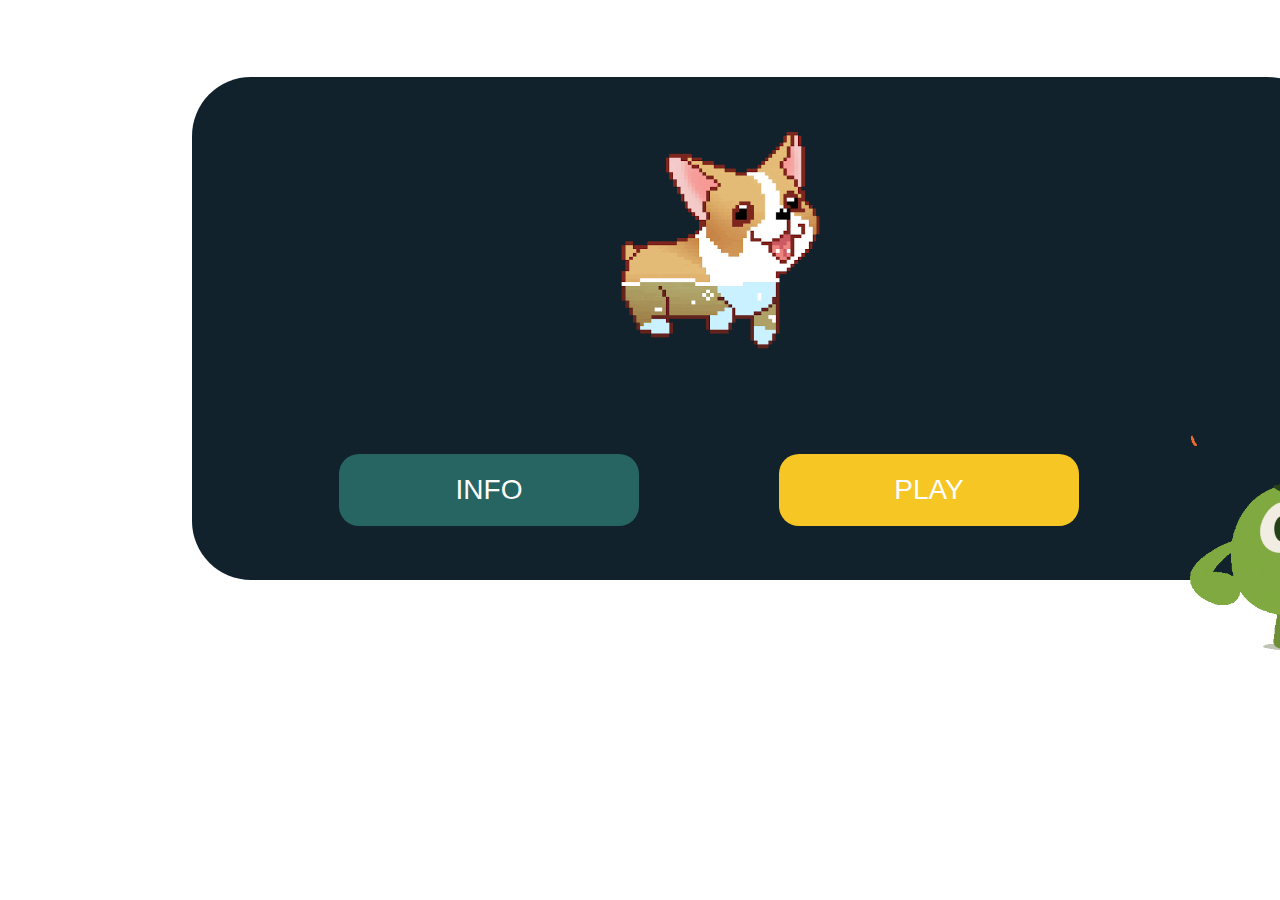
==== index.htm @ 9fa27ada "all" ====
<!DOCTYPE html>
<html lang="en">
<head>
    <meta charset="UTF-8">
    <meta http-equiv="X-UA-Compatible" content="IE=edge">
    <meta name="viewport" content="width=device-width, initial-scale=1.0">
    <title>Document</title>
    <link rel="stylesheet" href="style.css">
    
</head>
<body>
    <div id="back-div">
<img src="/img/dog-swm.gif" alt="" id="dog-img">
<div id="myModal" class="modal">

    <!-- Modal content -->
    <div class="modal-content">
      <span class="close">&times;</span>
      <h1>About game</h1>
      <p>A heard of dogs sank in a deep pool, Warditto is a dog saver, In order</p>
      <p>to get them out he should know the number of dogs that sank .</p>
      <p>Be the hero and guess the right number of dogs</p>


    </div>
  
  </div>
    <div class="grid-container">
      <div class="grid-item">
        <button id="myBtn" class="button button-INFO"><span>INFO </span></button>
    </div>
        <div class="grid-item">
          <a href="/play/play.html"> <button class="button button-PLAY"><span>PLAY </span></button> </a>        
        </div>

    </div>
    <div>
        <img src="/img/question.gif" alt="" id="last-img">
    </div>


    <script>
        // Get the modal
        var modal = document.getElementById("myModal");
        
        // Get the button that opens the modal
        var btn = document.getElementById("myBtn");
        
        // Get the <span> element that closes the modal
        var span = document.getElementsByClassName("close")[0];
        
        // When the user clicks the button, open the modal 
        btn.onclick = function() {
          modal.style.display = "block";
        }
        
        // When the user clicks on <span> (x), close the modal
        span.onclick = function() {
          modal.style.display = "none";
        }
        
        // When the user clicks anywhere outside of the modal, close it
        window.onclick = function(event) {
          if (event.target == modal) {
            modal.style.display = "none";
          }
        }
        </script>
</div>
</body>
</html>
---- style.css ----
* {
    padding: 0px;
    margin: 0px;
}
#back-div {
    background-color: #11222C;
    position: absolute;
    padding-left: 117px;
    padding-right: 117px;
    margin-left: 15%;
    margin-top: 77px;
    padding-bottom: 24px;
    border-radius: 59px;
   
}

.grid-container {
    display: grid;
    grid-template-columns: auto auto auto;

    padding: 10px;
    
  }

  .grid-item {
    padding: 20px;
    font-size: 30px;
    text-align: center;
  }
  
#dog-img {
    display: flex;
    width: 330px;
    margin-left: 27%;
    transform: scaleX(-1);
    padding-bottom: 17px;
    
}

#last-img {
    position: absolute;
    margin-top: -303px;
    width: 271px;
    padding-top: 129px;
    left: 85%;
}



/*button */
.button {
    border-radius: 4px;
    background-color: #276562;
    border: none;
    color: #FFFFFF;
    text-align: center;
    font-size: 28px;
    padding: 20px;
    width: 300px;
    transition: all 0.5s;
    cursor: pointer;
    border-radius: 20px;
    margin-right: 100px;
  
  }
  
  .button span {
    cursor: pointer;
    display: inline-block;
    position: relative;
    transition: 0.5s;
  }
  
  .button span:after {
    content: '\00bb';
    position: absolute;
    opacity: 0;
    top: 0;
    right: -20px;
    transition: 0.5s;
  }
  
  .button:hover span {
    padding-right: 25px;
  }
  
  .button:hover span:after {
    opacity: 1;
    right: 0;
  }

  .button-PLAY {
      background-color: #F6C624;
  }


  /*button */



  /* The Modal (background) */
.modal {
    display: none; /* Hidden by default */
    position: fixed; /* Stay in place */
    z-index: 1; /* Sit on top */
    padding-top: 100px; /* Location of the box */
    left: 0;
    top: 0;
    width: 100%; /* Full width */
    height: 100%; /* Full height */
    overflow: auto; /* Enable scroll if needed */
    background-color: rgb(0,0,0); /* Fallback color */
    background-color: rgba(0,0,0,0.4); /* Black w/ opacity */
  }
  
  /* Modal Content */
  .modal-content {
    background-color: #fefefe;
    border-radius: 20PX;
    margin: auto;
    padding: 20px;
    border: 1px solid #888;
    width: 44%;
  }
  .modal-content p {
    font-size: 30PX;
    text-align: center;
  }
  /* The Close Button */
  .close {
    color: #aaaaaa;
    float: right;
    font-size: 28px;
    font-weight: bold;
  }
  
  .close:hover,
  .close:focus {
    color: #000;
    text-decoration: none;
    cursor: pointer;
  }
h1 {
  text-align: center;
  color: #F6C624;
  margin-bottom: 20px;
}
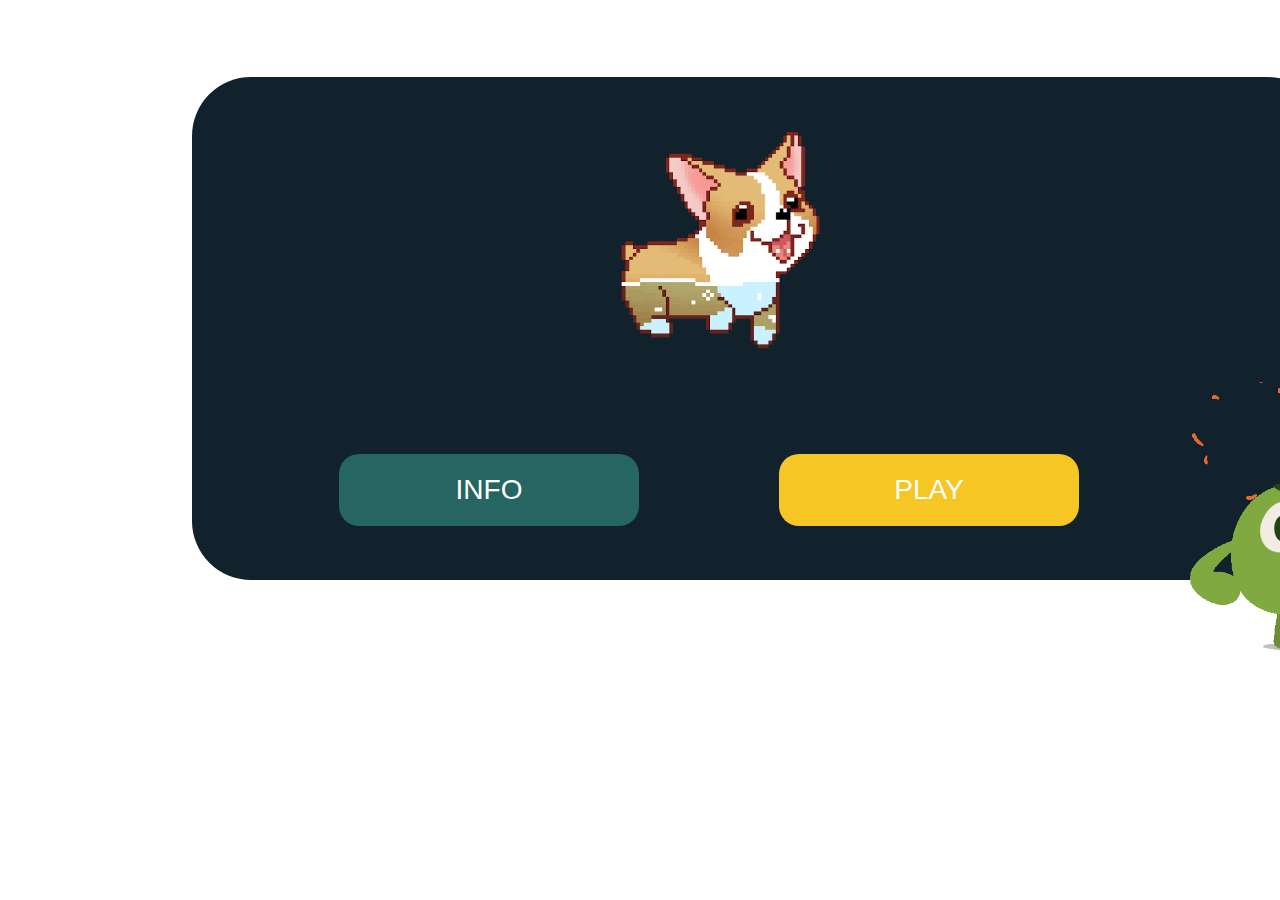
==== commit 4cbfd59c: "update" ====
--- a/index.htm
+++ b/index.htm
@@ -10,7 +10,7 @@
 </head>
 <body>
     <div id="back-div">
-<img src="/img/dog-swm.gif" alt="" id="dog-img">
+<img src="img/dog-swm.gif" alt="" id="dog-img">
 <div id="myModal" class="modal">
 
     <!-- Modal content -->
@@ -30,12 +30,12 @@
         <button id="myBtn" class="button button-INFO"><span>INFO </span></button>
     </div>
         <div class="grid-item">
-          <a href="/play/play.html"> <button class="button button-PLAY"><span>PLAY </span></button> </a>        
+          <a href="play/play.html"> <button class="button button-PLAY"><span>PLAY </span></button> </a>        
         </div>
 
     </div>
     <div>
-        <img src="/img/question.gif" alt="" id="last-img">
+        <img src="img/question.gif" alt="" id="last-img">
     </div>
 
 
